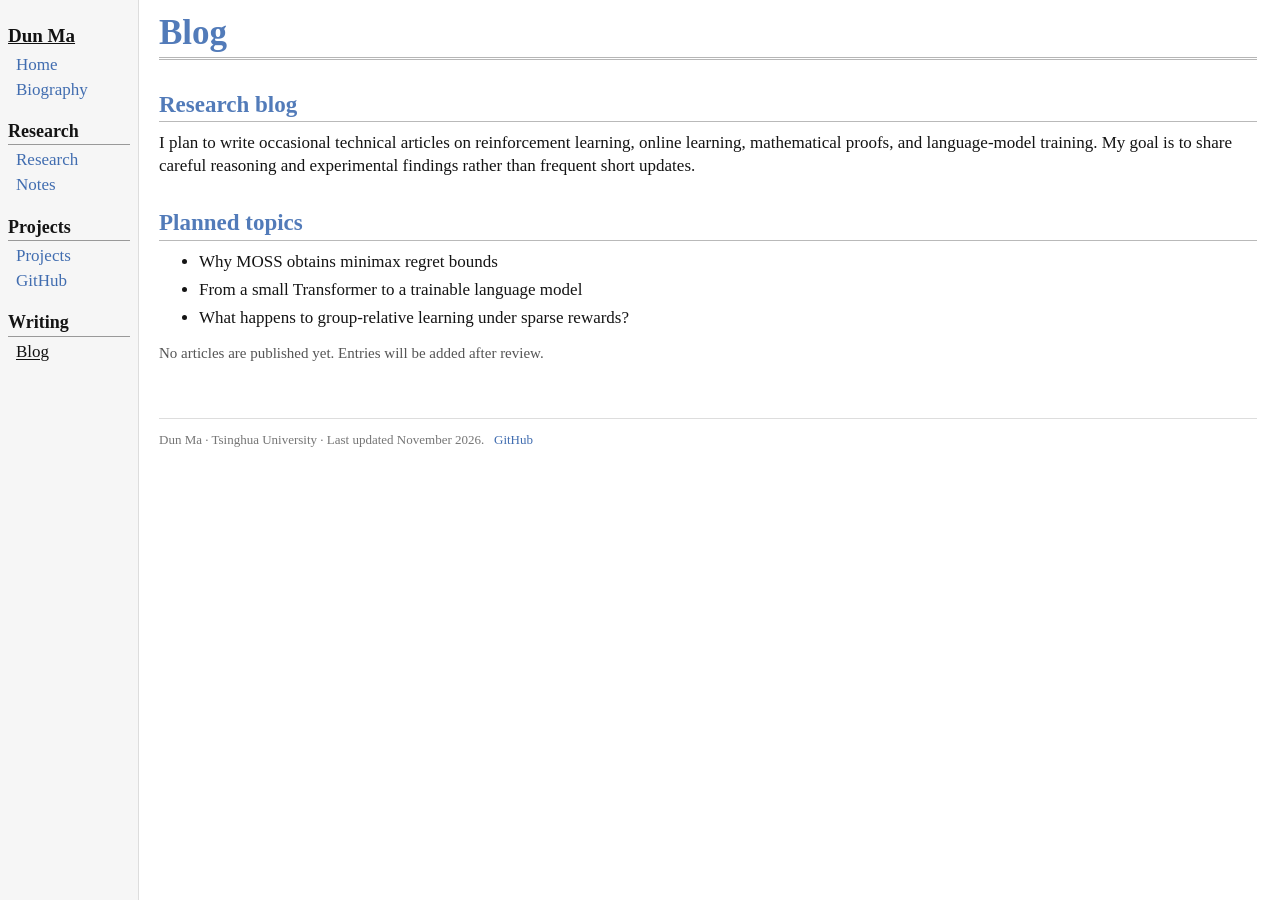
==== blog.html @ 136cb08e "Add academic website: blog.html" ====
<!doctype html><html lang="en"><head><meta charset="utf-8"><meta name="viewport" content="width=device-width,initial-scale=1"><meta name="description" content="Dun Ma — undergraduate at Tsinghua University. Research interests in reinforcement learning, online learning, and language models."><title>Blog | Dun Ma</title><link rel="icon" type="image/svg+xml" href="assets/favicon.svg"><link rel="stylesheet" href="assets/style.css"></head><body><aside class="sidebar" aria-label="Main navigation"><a class="site-owner" href="index.html">Dun Ma</a><nav class="navgroup"><a class="item" href="index.html">Home</a><a class="item" href="biography.html">Biography</a></nav><div class="navtitle">Research</div><nav class="navgroup"><a class="item" href="research.html">Research</a><a class="item" href="notes.html">Notes</a></nav><div class="navtitle">Projects</div><nav class="navgroup"><a class="item" href="projects.html">Projects</a><a class="item" href="https://github.com/dun-ma" target="_blank" rel="noopener noreferrer">GitHub</a></nav><div class="navtitle">Writing</div><nav class="navgroup"><a class="item active" href="blog.html">Blog</a></nav></aside><main class="content"><h1>Blog</h1><h2>Research blog</h2><p>I plan to write occasional technical articles on reinforcement learning, online learning, mathematical proofs, and language-model training. My goal is to share careful reasoning and experimental findings rather than frequent short updates.</p><h2>Planned topics</h2><ul><li>Why MOSS obtains minimax regret bounds</li><li>From a small Transformer to a trainable language model</li><li>What happens to group-relative learning under sparse rewards?</li></ul><p class="note">No articles are published yet. Entries will be added after review.</p><footer class="footer">Dun Ma · Tsinghua University · Last updated November 2026. &nbsp; <a href="https://github.com/dun-ma">GitHub</a></footer></main></body></html>
---- assets/style.css ----
/* Classic academic homepage: serif type, fixed navigation, blue headings */
:root { --blue:#527bb9;--link:#416db0;--ink:#141414;--rail:#f6f6f6;--border:#b9b9b9; }
*{box-sizing:border-box}html{scroll-behavior:smooth}
body{font-family:Georgia,"Times New Roman",Times,serif;font-size:17px;color:var(--ink);margin:0;background:white;line-height:1.35}
a{color:var(--link);text-decoration:none}a:hover{text-decoration:underline}a:focus-visible{outline:2px solid var(--blue);outline-offset:3px}
.sidebar{position:fixed;left:0;top:0;bottom:0;width:139px;padding:26px 8px 20px;background:var(--rail);border-right:1px solid #ddd;overflow:auto}
.site-owner{font-size:19px;color:#111;font-weight:bold;line-height:1.1;text-decoration:underline;display:block;margin-bottom:6px}
.navgroup{margin:0 0 16px}.navtitle{font-size:18px;font-weight:bold;border-bottom:1px solid #999;margin:17px 0 3px;padding-bottom:1px}
.sidebar a.item{display:block;font-size:17px;margin-left:8px;line-height:1.45}
.sidebar a.active{color:#111;text-decoration:underline;text-underline-offset:2px}
.content{margin-left:139px;padding:13px 23px 70px 20px;max-width:1560px}
h1{font-size:35px;line-height:1.13;margin:0 0 24px;padding:0 0 4px;color:var(--blue);border-bottom:3px double #b6b6b6}
h2{font-size:23px;line-height:1.25;color:var(--blue);border-bottom:1px solid var(--border);margin:31px 0 10px;padding-bottom:2px}
h3{font-size:19px;color:#333;margin:17px 0 5px}p{margin:0 0 11px}
ul{padding-left:40px;margin:4px 0 13px}li{margin:5px 0}
.profile{display:flex;align-items:flex-start;gap:22px;padding:2px 8px 0;margin:0 0 36px}
.portrait{width:195px;height:195px;flex:0 0 195px;border:1px solid #ddd;object-fit:cover}
.placeholder{display:flex;flex-direction:column;align-items:center;justify-content:center;text-align:center;color:#536b89;background:linear-gradient(145deg,#eff2f6,#dce3ed)}
.initials{font-size:61px;line-height:1;letter-spacing:-3px}
.placeholder small{margin-top:11px;font:10px Arial,sans-serif;color:#617188;letter-spacing:1px;text-transform:uppercase}
.profile-text{padding-top:6px;font-size:18px}.profile-text .position{margin-bottom:13px}.links{margin-top:12px}
.meta{color:#777;font-size:14px}.note{color:#555;font-size:15px}
.article-list{list-style-type:square}.article-list li{margin:10px 0}
.paper-title{font-weight:bold}.tag{color:#555;font-size:15px}
.footer{border-top:1px solid #ddd;margin-top:55px;padding-top:12px;color:#757575;font-size:13px}
@media(max-width:730px){.sidebar{position:static;width:100%;padding:10px 15px;border-right:0;border-bottom:1px solid #ddd}.sidebar .site-owner{display:inline-block;margin:0 20px 5px 0}.navgroup{display:inline;margin:0}.navtitle{display:none}.sidebar a.item{display:inline-block;margin:0 14px 4px 0;font-size:15px}.content{margin:0;padding:18px 18px 60px}h1{font-size:32px}h2{font-size:22px}.profile{gap:14px;margin-bottom:20px;padding:0}.portrait{width:122px;height:122px;flex-basis:122px}.initials{font-size:36px}.profile-text{font-size:15px;padding-top:0}body{font-size:16px}}
@media(max-width:390px){.profile{flex-direction:column}}
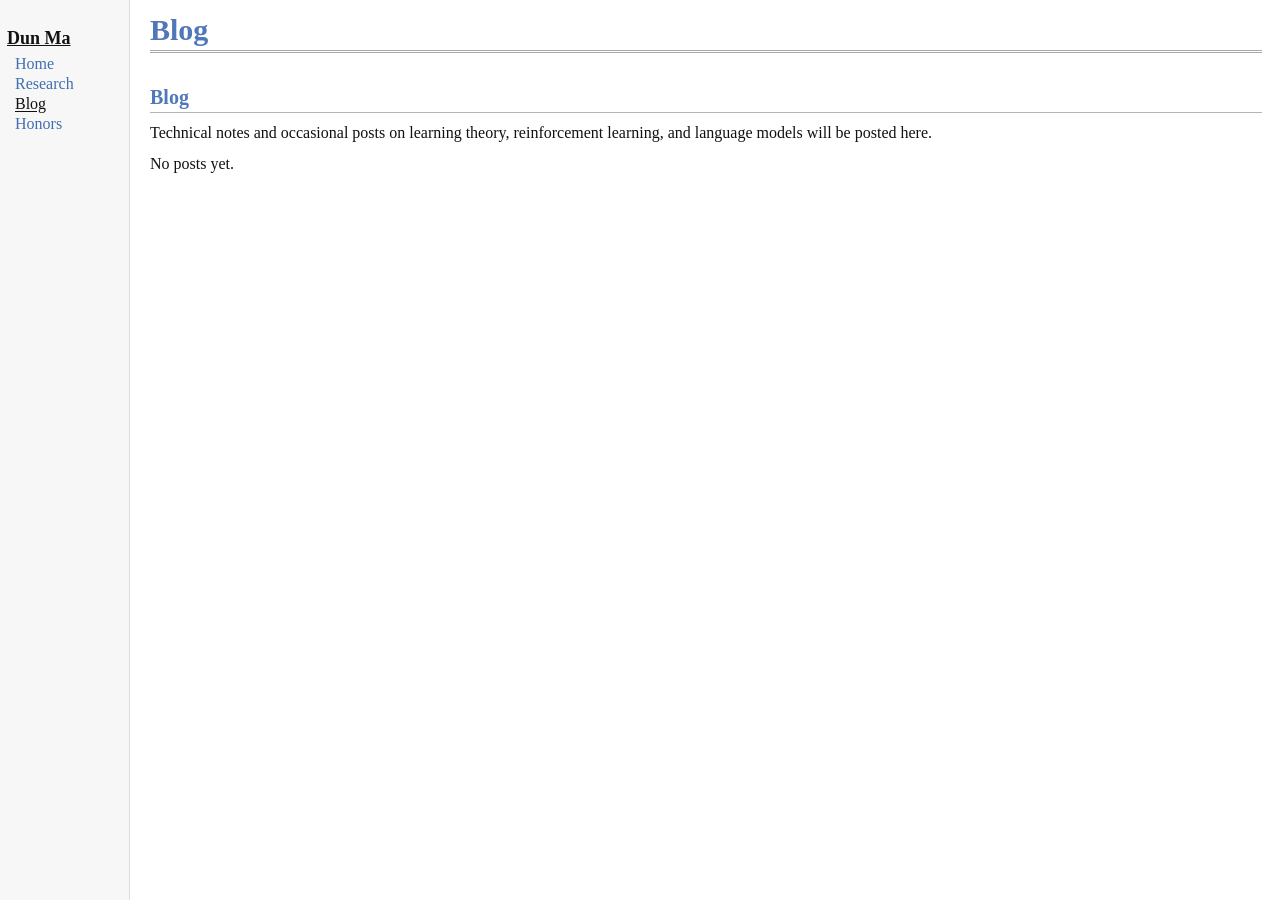
==== commit ebff5d59: "Update minimalist academic website: blog.html" ====
--- a/blog.html
+++ b/blog.html
@@ -1 +1,18 @@
-<!doctype html><html lang="en"><head><meta charset="utf-8"><meta name="viewport" content="width=device-width,initial-scale=1"><meta name="description" content="Dun Ma — undergraduate at Tsinghua University. Research interests in reinforcement learning, online learning, and language models."><title>Blog | Dun Ma</title><link rel="icon" type="image/svg+xml" href="assets/favicon.svg"><link rel="stylesheet" href="assets/style.css"></head><body><aside class="sidebar" aria-label="Main navigation"><a class="site-owner" href="index.html">Dun Ma</a><nav class="navgroup"><a class="item" href="index.html">Home</a><a class="item" href="biography.html">Biography</a></nav><div class="navtitle">Research</div><nav class="navgroup"><a class="item" href="research.html">Research</a><a class="item" href="notes.html">Notes</a></nav><div class="navtitle">Projects</div><nav class="navgroup"><a class="item" href="projects.html">Projects</a><a class="item" href="https://github.com/dun-ma" target="_blank" rel="noopener noreferrer">GitHub</a></nav><div class="navtitle">Writing</div><nav class="navgroup"><a class="item active" href="blog.html">Blog</a></nav></aside><main class="content"><h1>Blog</h1><h2>Research blog</h2><p>I plan to write occasional technical articles on reinforcement learning, online learning, mathematical proofs, and language-model training. My goal is to share careful reasoning and experimental findings rather than frequent short updates.</p><h2>Planned topics</h2><ul><li>Why MOSS obtains minimax regret bounds</li><li>From a small Transformer to a trainable language model</li><li>What happens to group-relative learning under sparse rewards?</li></ul><p class="note">No articles are published yet. Entries will be added after review.</p><footer class="footer">Dun Ma · Tsinghua University · Last updated November 2026. &nbsp; <a href="https://github.com/dun-ma">GitHub</a></footer></main></body></html>+<!doctype html>
+<html lang="en">
+<head>
+<meta charset="utf-8"><meta name="viewport" content="width=device-width,initial-scale=1">
+<meta name="description" content="Dun Ma, undergraduate student at Tsinghua University. Interested in learning theory, reinforcement learning, and large language models.">
+<title>Blog | Dun Ma</title>
+<link rel="stylesheet" href="./assets/style.css?v=20261113c">
+<link rel="icon" type="image/svg+xml" href="./assets/favicon.svg">
+</head>
+<body>
+<aside class="sidebar"><a class="name" href="./index.html?v=20261113c">Dun Ma</a><a class="nav" href="./index.html?v=20261113c">Home</a><a class="nav" href="./research.html?v=20261113c">Research</a><a class="nav active" href="./blog.html?v=20261113c">Blog</a><a class="nav" href="./honors.html?v=20261113c">Honors</a></aside>
+<main class="main"><h1>Blog</h1>
+<h2>Blog</h2>
+<p class="bodycopy">Technical notes and occasional posts on learning theory, reinforcement learning, and language models will be posted here.</p>
+<p class="bodycopy">No posts yet.</p>
+</main>
+</body>
+</html>
--- a/assets/style.css
+++ b/assets/style.css
@@ -1,27 +1,14 @@
-/* Classic academic homepage: serif type, fixed navigation, blue headings */
-:root { --blue:#527bb9;--link:#416db0;--ink:#141414;--rail:#f6f6f6;--border:#b9b9b9; }
-*{box-sizing:border-box}html{scroll-behavior:smooth}
-body{font-family:Georgia,"Times New Roman",Times,serif;font-size:17px;color:var(--ink);margin:0;background:white;line-height:1.35}
-a{color:var(--link);text-decoration:none}a:hover{text-decoration:underline}a:focus-visible{outline:2px solid var(--blue);outline-offset:3px}
-.sidebar{position:fixed;left:0;top:0;bottom:0;width:139px;padding:26px 8px 20px;background:var(--rail);border-right:1px solid #ddd;overflow:auto}
-.site-owner{font-size:19px;color:#111;font-weight:bold;line-height:1.1;text-decoration:underline;display:block;margin-bottom:6px}
-.navgroup{margin:0 0 16px}.navtitle{font-size:18px;font-weight:bold;border-bottom:1px solid #999;margin:17px 0 3px;padding-bottom:1px}
-.sidebar a.item{display:block;font-size:17px;margin-left:8px;line-height:1.45}
-.sidebar a.active{color:#111;text-decoration:underline;text-underline-offset:2px}
-.content{margin-left:139px;padding:13px 23px 70px 20px;max-width:1560px}
-h1{font-size:35px;line-height:1.13;margin:0 0 24px;padding:0 0 4px;color:var(--blue);border-bottom:3px double #b6b6b6}
-h2{font-size:23px;line-height:1.25;color:var(--blue);border-bottom:1px solid var(--border);margin:31px 0 10px;padding-bottom:2px}
-h3{font-size:19px;color:#333;margin:17px 0 5px}p{margin:0 0 11px}
-ul{padding-left:40px;margin:4px 0 13px}li{margin:5px 0}
-.profile{display:flex;align-items:flex-start;gap:22px;padding:2px 8px 0;margin:0 0 36px}
-.portrait{width:195px;height:195px;flex:0 0 195px;border:1px solid #ddd;object-fit:cover}
-.placeholder{display:flex;flex-direction:column;align-items:center;justify-content:center;text-align:center;color:#536b89;background:linear-gradient(145deg,#eff2f6,#dce3ed)}
-.initials{font-size:61px;line-height:1;letter-spacing:-3px}
-.placeholder small{margin-top:11px;font:10px Arial,sans-serif;color:#617188;letter-spacing:1px;text-transform:uppercase}
-.profile-text{padding-top:6px;font-size:18px}.profile-text .position{margin-bottom:13px}.links{margin-top:12px}
-.meta{color:#777;font-size:14px}.note{color:#555;font-size:15px}
-.article-list{list-style-type:square}.article-list li{margin:10px 0}
-.paper-title{font-weight:bold}.tag{color:#555;font-size:15px}
-.footer{border-top:1px solid #ddd;margin-top:55px;padding-top:12px;color:#757575;font-size:13px}
-@media(max-width:730px){.sidebar{position:static;width:100%;padding:10px 15px;border-right:0;border-bottom:1px solid #ddd}.sidebar .site-owner{display:inline-block;margin:0 20px 5px 0}.navgroup{display:inline;margin:0}.navtitle{display:none}.sidebar a.item{display:inline-block;margin:0 14px 4px 0;font-size:15px}.content{margin:0;padding:18px 18px 60px}h1{font-size:32px}h2{font-size:22px}.profile{gap:14px;margin-bottom:20px;padding:0}.portrait{width:122px;height:122px;flex-basis:122px}.initials{font-size:36px}.profile-text{font-size:15px;padding-top:0}body{font-size:16px}}
-@media(max-width:390px){.profile{flex-direction:column}}+:root{--blue:#5078b8;--link:#416eaf;--gray:#b4b4b4}
+*{box-sizing:border-box}
+body{font-family:"Times New Roman",Times,serif;font-size:16px;line-height:1.26;margin:0;background:#fff;color:#111}
+a{color:var(--link);text-decoration:none}a:hover{text-decoration:underline}
+.sidebar{position:fixed;top:0;bottom:0;left:0;width:130px;padding:28px 7px 15px;background:#f7f7f7;border-right:1px solid #ddd}
+.sidebar .name{font-size:18px;font-weight:bold;color:#111;text-decoration:underline;display:block;line-height:1.15;margin-bottom:5px}
+.sidebar a.nav{display:block;margin-left:8px;font-size:16px}
+.sidebar a.nav.active{color:#111;text-decoration:underline;text-underline-offset:2px}
+.main{margin-left:130px;padding:13px 18px 60px 20px;max-width:1500px}
+h1{font-size:30px;line-height:1.1;font-weight:bold;color:var(--blue);padding:0 0 4px;margin:0 0 26px;border-bottom:3px double #aaa}
+h2{font-size:20px;font-weight:bold;color:var(--blue);border-bottom:1px solid var(--gray);margin:32px 0 10px;padding:0 0 2px}
+p{margin:0 0 11px}.profile{padding:0 8px;margin-bottom:32px}.profile p{margin:0 0 15px}.contact{margin-top:8px}
+.about{max-width:950px}.bodycopy{max-width:950px}.simple-list{margin:0 0 14px;padding-left:34px}.simple-list li{margin:7px 0}
+@media(max-width:640px){.sidebar{position:static;width:100%;padding:10px 15px;border-right:0;border-bottom:1px solid #ddd}.sidebar .name{display:inline-block;margin:0 15px 0 0}.sidebar a.nav{display:inline-block;margin:0 10px 0 0}.main{margin:0;padding:16px 15px 40px}h1{font-size:28px}h2{font-size:19px}}
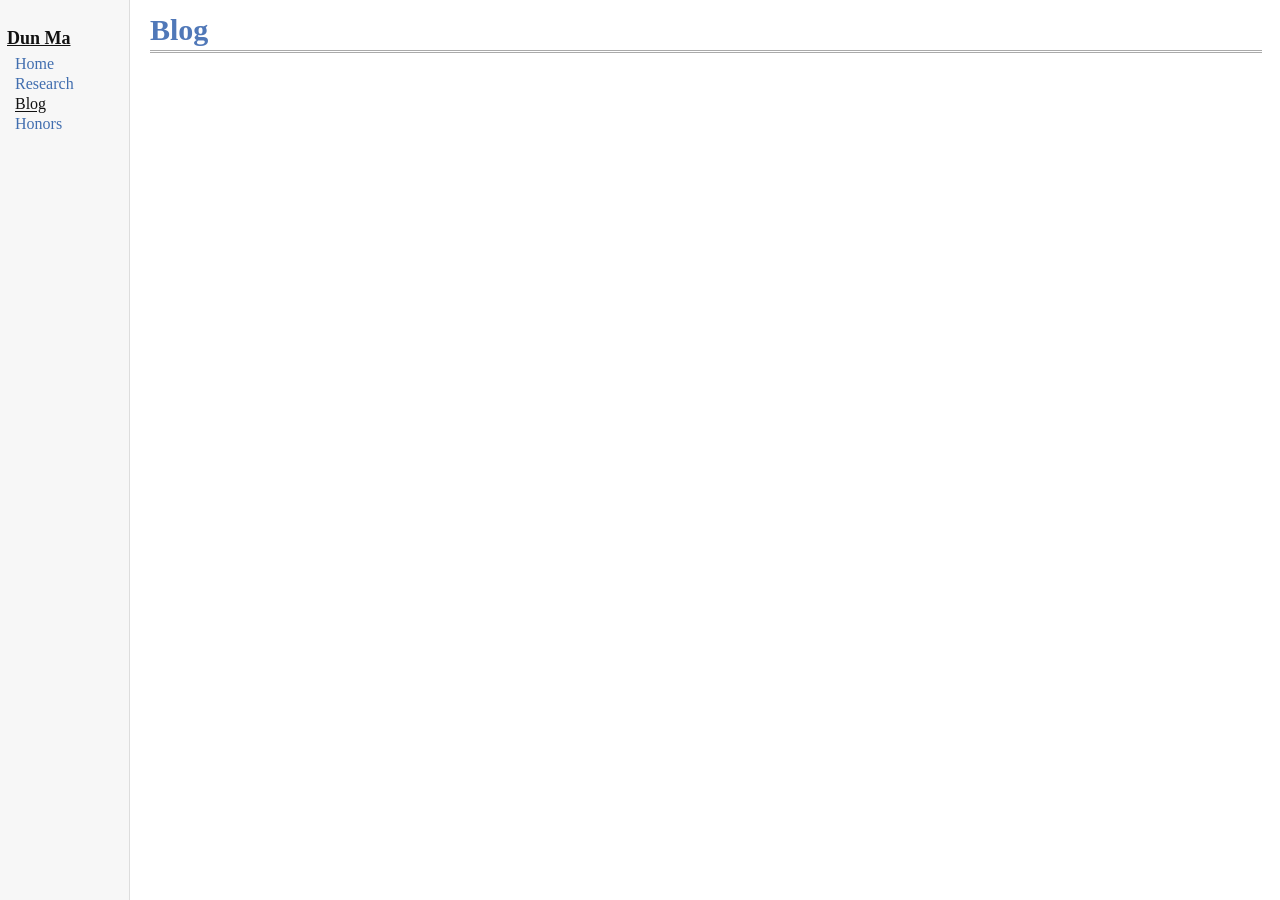
==== commit 17c8b1ed: "Clear blog page content while retaining Blog navigation and heading" ====
--- a/blog.html
+++ b/blog.html
@@ -10,9 +10,6 @@
 <body>
 <aside class="sidebar"><a class="name" href="./index.html?v=20261113c">Dun Ma</a><a class="nav" href="./index.html?v=20261113c">Home</a><a class="nav" href="./research.html?v=20261113c">Research</a><a class="nav active" href="./blog.html?v=20261113c">Blog</a><a class="nav" href="./honors.html?v=20261113c">Honors</a></aside>
 <main class="main"><h1>Blog</h1>
-<h2>Blog</h2>
-<p class="bodycopy">Technical notes and occasional posts on learning theory, reinforcement learning, and language models will be posted here.</p>
-<p class="bodycopy">No posts yet.</p>
 </main>
 </body>
 </html>
